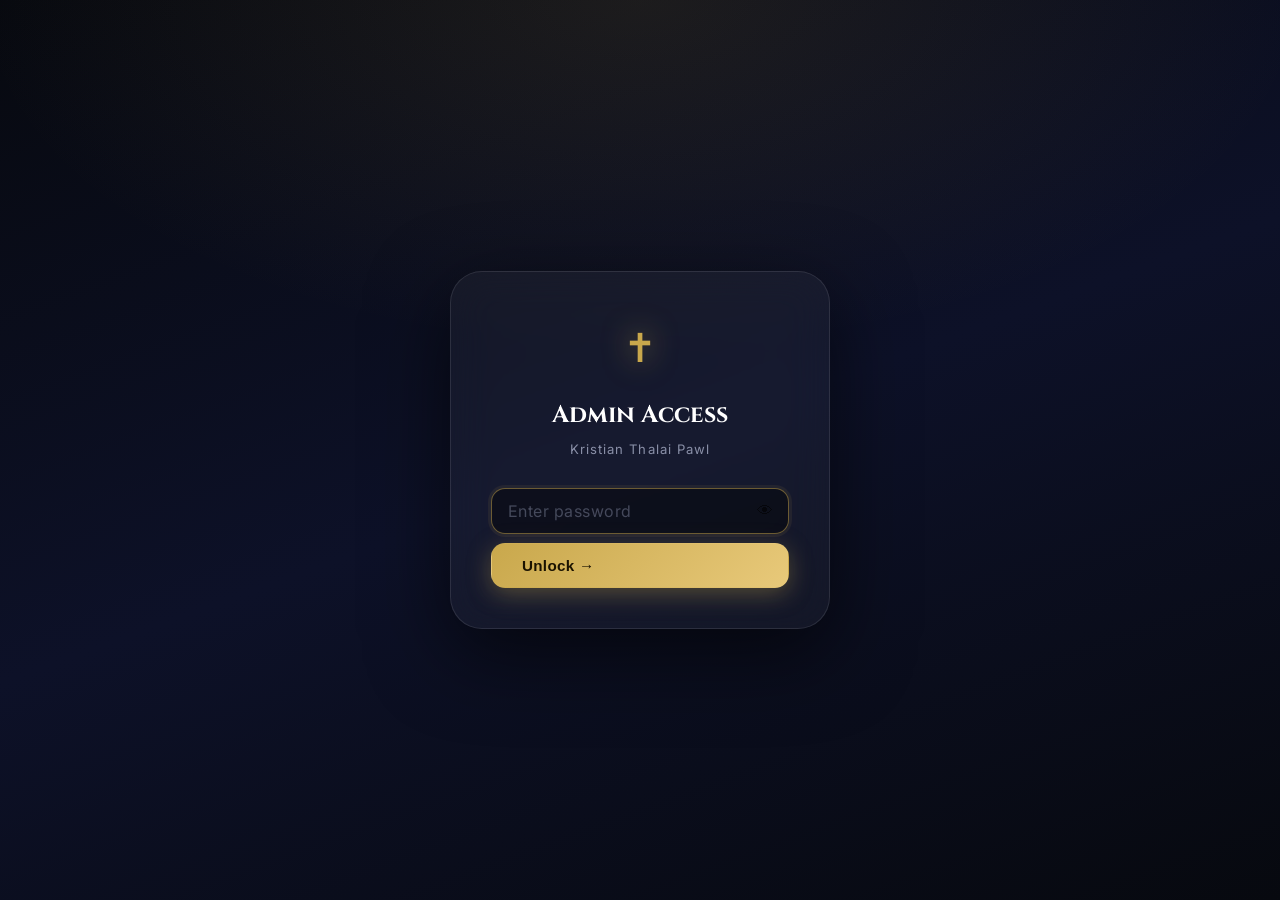
==== admin.html @ fa5a7c7a "added google api" ====
<!DOCTYPE html>
<html lang="en">
<head>
  <meta charset="UTF-8" />
  <meta name="viewport" content="width=device-width, initial-scale=1.0" />
  <title>Admin — Saikhamakawn Church</title>
  <meta name="robots" content="noindex, nofollow" />
  <link rel="preconnect" href="https://fonts.googleapis.com" />
  <link rel="preconnect" href="https://fonts.gstatic.com" crossorigin />
  <link href="https://fonts.googleapis.com/css2?family=Cinzel:wght@400;600;700&family=Inter:wght@300;400;500;600&display=swap" rel="stylesheet" />
  <link rel="stylesheet" href="style.css" />
  <script src="config.js"></script>
</head>
<body class="admin-body" id="adminBody">

  <!-- ── PASSWORD GATE ───────────────────────────────────────── -->
  <div class="pw-gate" id="pwGate">
    <div class="pw-card">
      <div class="pw-cross">✝</div>
      <h2 class="pw-title">Admin Access</h2>
      <p class="pw-sub">Kristian Thalai Pawl</p>
      <div class="pw-field-wrap" id="pwFieldWrap">
        <input
          type="password"
          class="pw-input"
          id="pwInput"
          placeholder="Enter password"
          autocomplete="current-password"
          autofocus
        />
        <button class="pw-toggle" id="pwToggle" aria-label="Show password">👁</button>
      </div>
      <p class="pw-error" id="pwError">Incorrect password. Try again.</p>
      <button class="btn btn-primary" id="pwSubmit" style="width:100%">Unlock →</button>
    </div>
  </div>

  <!-- ── TOP BAR ───────────────────────────────────────────── -->
  <header class="admin-topbar">
    <div class="admin-brand">
      <span>✝</span>
      Kristian Thalai Pawl
      <span class="admin-badge">ADMIN</span>
    </div>
    <div style="display:flex;gap:0.75rem;align-items:center;">
      <a href="index.html" class="btn btn-outline btn-sm">← View Site</a>
      <button class="btn btn-danger btn-sm" id="clearAllBtn" title="Reset all data">🗑 Clear All</button>
    </div>
  </header>

  <div class="admin-layout">

    <!-- ── SIDEBAR ───────────────────────────────────────────── -->
    <aside class="admin-sidebar">
      <span class="sidebar-label">Overview</span>
      <button class="sidebar-btn active" data-panel="dashboard" id="sb-dashboard">
        <span class="sidebar-icon">📊</span> Dashboard
      </button>

      <span class="sidebar-label">Content</span>
      <button class="sidebar-btn" data-panel="photos" id="sb-photos">
        <span class="sidebar-icon">📷</span> Photo Albums
      </button>
      <button class="sidebar-btn" data-panel="videos" id="sb-videos">
        <span class="sidebar-icon">🎬</span> Videos
      </button>
      <button class="sidebar-btn" data-panel="documents" id="sb-documents">
        <span class="sidebar-icon">📄</span> Documents
      </button>

      <span class="sidebar-label">System</span>
      <button class="sidebar-btn" data-panel="settings" id="sb-settings">
        <span class="sidebar-icon">⚙️</span> Settings
      </button>
    </aside>

    <!-- ── MAIN ──────────────────────────────────────────────── -->
    <main class="admin-main">

      <!-- DASHBOARD ── -->
      <section class="admin-panel active" id="panel-dashboard">
        <h1 class="admin-panel-title">Dashboard</h1>
        <p class="admin-panel-sub">Overview of all your church media content.</p>

        <div style="display:grid;grid-template-columns:repeat(auto-fill,minmax(180px,1fr));gap:1rem;margin-bottom:2rem;">
          <div class="stat-card" id="dash-stat-photos">
            <div class="stat-card-icon">📷</div>
            <div class="stat-card-num" id="d-photos">0</div>
            <div class="stat-card-label">Photo Albums</div>
          </div>
          <div class="stat-card" id="dash-stat-videos">
            <div class="stat-card-icon">🎬</div>
            <div class="stat-card-num" id="d-videos">0</div>
            <div class="stat-card-label">Sermon Videos</div>
          </div>
          <div class="stat-card" id="dash-stat-docs">
            <div class="stat-card-icon">📄</div>
            <div class="stat-card-num" id="d-docs">0</div>
            <div class="stat-card-label">Documents</div>
          </div>
        </div>

        <div class="admin-form" style="margin-bottom:0">
          <div class="admin-form-title">💡 Quick Guide</div>
          <ul style="list-style:disc;padding-left:1.5rem;color:var(--c-text-sub);font-size:0.88rem;line-height:2;">
            <li>Go to <strong style="color:var(--c-text)">Photo Albums</strong> → paste a Google Drive <em>folder</em> share link (e.g., <code>https://drive.google.com/drive/folders/…</code>).</li>
            <li>Go to <strong style="color:var(--c-text)">Videos</strong> → paste any YouTube video URL and it will be embedded automatically.</li>
            <li>Go to <strong style="color:var(--c-text)">Documents</strong> → paste a Google Drive <em>file</em> share link for PDFs/docs.</li>
            <li>All data is stored in your browser's local storage.</li>
          </ul>
        </div>
      </section>

      <!-- PHOTOS ── -->
      <section class="admin-panel" id="panel-photos">
        <h1 class="admin-panel-title">Photo Albums</h1>
        <p class="admin-panel-sub">Add Google Drive folder links as photo albums.</p>

        <div class="admin-form">
          <div class="admin-form-title">➕ Add New Album</div>

          <div class="form-group">
            <label class="form-label" for="photo-title">Album Title *</label>
            <input type="text" class="form-control" id="photo-title" placeholder="e.g., Easter Sunday 2024" />
          </div>

          <div class="form-group">
            <label class="form-label" for="photo-url">Google Drive Folder URL *</label>
            <input type="url" class="form-control" id="photo-url"
              placeholder="https://drive.google.com/drive/folders/..." />
            <p class="form-hint">Share the folder → "Anyone with the link" → copy the URL</p>
          </div>

          <div class="form-row">
            <div class="form-group">
              <label class="form-label" for="photo-date">Date</label>
              <input type="date" class="form-control" id="photo-date" />
            </div>
            <div class="form-group">
              <label class="form-label" for="photo-desc">Short Description</label>
              <input type="text" class="form-control" id="photo-desc" placeholder="Optional" />
            </div>
          </div>

          <button class="btn btn-primary" id="addPhotoBtn">Add Album</button>
        </div>

        <div class="admin-form-title" style="margin-bottom:1rem;">📋 All Albums (<span id="photo-count">0</span>)</div>
        <div class="admin-list" id="photosList">
          <div class="admin-empty-list">No albums yet.</div>
        </div>
      </section>

      <!-- VIDEOS ── -->
      <section class="admin-panel" id="panel-videos">
        <h1 class="admin-panel-title">Sermon Videos</h1>
        <p class="admin-panel-sub">Add YouTube video links for sermons and events.</p>

        <div class="admin-form">
          <div class="admin-form-title">➕ Add New Video</div>

          <div class="form-group">
            <label class="form-label" for="video-title">Video Title *</label>
            <input type="text" class="form-control" id="video-title" placeholder="e.g., Sunday Sermon — John 3:16" />
          </div>

          <div class="form-group">
            <label class="form-label" for="video-url">YouTube URL *</label>
            <input type="url" class="form-control" id="video-url"
              placeholder="https://www.youtube.com/watch?v=..." />
            <p class="form-hint">Supports watch URLs, youtu.be short links, and YouTube Shorts</p>
          </div>

          <div class="form-row">
            <div class="form-group">
              <label class="form-label" for="video-preacher">Preacher / Speaker</label>
              <input type="text" class="form-control" id="video-preacher" placeholder="Optional" />
            </div>
            <div class="form-group">
              <label class="form-label" for="video-date">Date</label>
              <input type="date" class="form-control" id="video-date" />
            </div>
          </div>

          <button class="btn btn-primary" id="addVideoBtn">Add Video</button>
        </div>

        <div class="admin-form-title" style="margin-bottom:1rem;">📋 All Videos (<span id="video-count">0</span>)</div>
        <div class="admin-list" id="videosList">
          <div class="admin-empty-list">No videos yet.</div>
        </div>
      </section>

      <!-- DOCUMENTS ── -->
      <section class="admin-panel" id="panel-documents">
        <h1 class="admin-panel-title">Documents</h1>
        <p class="admin-panel-sub">Add Google Drive PDF and document links.</p>

        <div class="admin-form">
          <div class="admin-form-title">➕ Add New Document</div>

          <div class="form-group">
            <label class="form-label" for="doc-title">Document Title *</label>
            <input type="text" class="form-control" id="doc-title" placeholder="e.g., Weekly Bulletin — June 2024" />
          </div>

          <div class="form-group">
            <label class="form-label" for="doc-url">Google Drive File URL *</label>
            <input type="url" class="form-control" id="doc-url"
              placeholder="https://drive.google.com/file/d/.../view" />
            <p class="form-hint">Open Drive file → Share → "Anyone with the link" → copy URL</p>
          </div>

          <div class="form-row">
            <div class="form-group">
              <label class="form-label" for="doc-category">Category</label>
              <select class="form-control" id="doc-category">
                <option value="">Select category…</option>
                <option value="Bulletin">Weekly Bulletin</option>
                <option value="Sermon Notes">Sermon Notes</option>
                <option value="Announcement">Announcement</option>
                <option value="Report">Annual Report</option>
                <option value="Forms">Forms</option>
                <option value="Other">Other</option>
              </select>
            </div>
            <div class="form-group">
              <label class="form-label" for="doc-date">Date</label>
              <input type="date" class="form-control" id="doc-date" />
            </div>
          </div>

          <button class="btn btn-primary" id="addDocBtn">Add Document</button>
        </div>

        <div class="admin-form-title" style="margin-bottom:1rem;">📋 All Documents (<span id="doc-count">0</span>)</div>
        <div class="admin-list" id="docsList">
          <div class="admin-empty-list">No documents yet.</div>
        </div>
      </section>

      <!-- SETTINGS ── -->
      <section class="admin-panel" id="panel-settings">
        <h1 class="admin-panel-title">⚙️ Settings</h1>
        <p class="admin-panel-sub">Connect Firebase so your content shows on all devices.</p>

        <!-- Status banner -->
        <div class="settings-status" id="settingsStatus">
          <div class="settings-status-dot" id="statusDot"></div>
          <span id="statusText">Checking connection…</span>
        </div>

        <!-- Firebase setup card -->
        <div class="admin-form" style="margin-bottom:1.5rem">
          <div class="admin-form-title">🔥 Configuration</div>

          <div class="form-group">
            <label class="form-label" for="fbUrl">Firebase Database URL</label>
            <input type="url" class="form-control" id="fbUrl"
              placeholder="https://your-project-default-rtdb.firebaseio.com" />
            <p class="form-hint">Paste your Firebase Realtime Database URL here</p>
          </div>

          <div class="form-group" style="margin-top:1rem">
            <label class="form-label" for="driveKey">Google Drive API Key (for native photo gallery)</label>
            <input type="text" class="form-control" id="driveKey" placeholder="AIzaSy..." />
            <p class="form-hint">Generate from Google Cloud Console to display Drive folders directly on the site.</p>
          </div>

          <div style="display:flex;gap:0.75rem;flex-wrap:wrap;margin-top:1rem">
            <button class="btn btn-primary" id="saveConfigBtn">💾 Save Configuration</button>
            <button class="btn btn-outline btn-sm" id="downloadConfigBtn">⬇ Download config.js</button>
          </div>
        </div>

        <!-- Step-by-step guide -->
        <div class="admin-form" style="margin-bottom:1.5rem">
          <div class="admin-form-title">📋 Setup Guide (5 minutes, free)</div>
          <ol class="setup-steps">
            <li>Go to <a href="https://console.firebase.google.com" target="_blank" class="setup-link">console.firebase.google.com</a> and sign in with your Google account.</li>
            <li>Click <strong>Add project</strong> → name it anything → click through and create.</li>
            <li>In the left sidebar click <strong>Build → Realtime Database</strong>.</li>
            <li>Click <strong>Create database</strong> → choose any location → select <strong>"Start in test mode"</strong> → Enable.</li>
            <li>Copy the Database URL shown at the top (looks like <code>https://your-project-rtdb.firebaseio.com</code>).</li>
            <li>Paste it in the field above → click <strong>Save & Test Connection</strong>.</li>
            <li>Click <strong>⬇ Download config.js</strong> → upload that file to your Netlify site (drag & drop into Netlify deploy).</li>
          </ol>
        </div>

        <!-- Migrate local data -->
        <div class="admin-form">
          <div class="admin-form-title">📤 Migrate Existing Data</div>
          <p style="font-size:0.88rem;color:var(--c-text-sub);margin-bottom:1rem;line-height:1.7">
            If you already added content on this device, click below to push all your local data up to Firebase so it's visible everywhere.
          </p>
          <button class="btn btn-outline" id="migrateBtn">⬆ Push Local Data to Firebase</button>
        </div>
      </section>

    </main>
  </div><!-- end admin-layout -->

  <!-- ── EDIT MODAL ───────────────────────────────────────── -->
  <div class="edit-modal-overlay" id="editModalOverlay">
    <div class="edit-modal" id="editModal" role="dialog" aria-label="Edit item">
      <div class="edit-modal-header">
        <h2 class="edit-modal-title" id="editModalTitle">Edit Item</h2>
        <button class="edit-modal-close" id="editModalClose" aria-label="Close">&times;</button>
      </div>
      <div class="edit-modal-body" id="editModalBody">
        <!-- injected by JS -->
      </div>
      <div class="edit-modal-footer">
        <button class="btn btn-outline btn-sm" id="editModalCancel">Cancel</button>
        <button class="btn btn-primary" id="editModalSave">💾 Save Changes</button>
      </div>
    </div>
  </div>

  <!-- ── TOAST CONTAINER ──────────────────────────────────── -->
  <div class="toast-container" id="toastContainer"></div>

  <script src="admin.js"></script>
  <script>
    /* ── PASSWORD GATE ─────────────────────────── */
    (function () {
      const CORRECT = 'skkktp';
      const SESSION_KEY = 'skchurch_admin_auth';
      const gate   = document.getElementById('pwGate');
      const body   = document.getElementById('adminBody');
      const input  = document.getElementById('pwInput');
      const submit = document.getElementById('pwSubmit');
      const errMsg = document.getElementById('pwError');
      const toggle = document.getElementById('pwToggle');
      const wrap   = document.getElementById('pwFieldWrap');

      function unlock() {
        gate.style.opacity = '0';
        setTimeout(() => gate.remove(), 400);
        sessionStorage.setItem(SESSION_KEY, '1');
      }

      function shake() {
        wrap.classList.remove('shake');
        void wrap.offsetWidth; /* reflow */
        wrap.classList.add('shake');
        errMsg.style.display = 'block';
        input.value = '';
        input.focus();
      }

      function attempt() {
        if (input.value === CORRECT) {
          unlock();
        } else {
          shake();
        }
      }

      /* Already authenticated this session */
      if (sessionStorage.getItem(SESSION_KEY) === '1') {
        gate.remove();
        return;
      }

      gate.style.opacity = '1';

      submit.addEventListener('click', attempt);
      input.addEventListener('keydown', e => { if (e.key === 'Enter') attempt(); });

      toggle.addEventListener('click', () => {
        input.type = input.type === 'password' ? 'text' : 'password';
        toggle.textContent = input.type === 'password' ? '👁' : '🙈';
      });
    })();
  </script>
</body>
</html>
---- style.css ----
/* ═══════════════════════════════════════════════════════════
   SAIKHAMAKAWN CHURCH — GLOBAL STYLES
   ═══════════════════════════════════════════════════════════ */

@font-face {
  font-family: 'Mizo Synod Serif';
  src: url('fonts/Mizo Synod Serif.ttf') format('truetype');
  font-weight: normal;
  font-style: normal;
}

@font-face {
  font-family: 'Mizo Synod Serif';
  src: url('fonts/Mizo Synod Serif Bold.ttf') format('truetype');
  font-weight: bold;
  font-style: normal;
}

@font-face {
  font-family: 'Mizo Synod Serif';
  src: url('fonts/Mizo Synod Serif Italic.ttf') format('truetype');
  font-weight: normal;
  font-style: italic;
}

@font-face {
  font-family: 'Mizo Synod Serif';
  src: url('fonts/Mizo Synod Serif Bold Italic.ttf') format('truetype');
  font-weight: bold;
  font-style: italic;
}


/* ── TOKENS ─────────────────────────────────────────────────── */
:root {
  --c-bg: #0a0c14;
  --c-bg2: #0f1222;
  --c-surface: rgba(255, 255, 255, 0.04);
  --c-surface2: rgba(255, 255, 255, 0.08);
  --c-border: rgba(255, 255, 255, 0.10);
  --c-gold: #c9a84c;
  --c-gold-lt: #e8c97a;
  --c-gold-dk: #8a6d2a;
  --c-blue: #3b82f6;
  --c-text: #e8eaf0;
  --c-text-sub: #8a90a8;
  --c-white: #ffffff;
  --radius-sm: 8px;
  --radius-md: 14px;
  --radius-lg: 22px;
  --radius-xl: 32px;
  --shadow-glow: 0 0 40px rgba(201, 168, 76, 0.18);
  --shadow-card: 0 4px 32px rgba(0, 0, 0, 0.45);
  --transition: all 0.3s cubic-bezier(0.4, 0, 0.2, 1);
}

/* ── RESET ───────────────────────────────────────────────────── */
*,
*::before,
*::after {
  box-sizing: border-box;
  margin: 0;
  padding: 0;
}

html {
  scroll-behavior: smooth;
}

body {
  font-family: 'Inter', system-ui, sans-serif;
  background: var(--c-bg);
  color: var(--c-text);
  line-height: 1.6;
  overflow-x: hidden;
}

a {
  text-decoration: none;
  color: inherit;
}

img {
  max-width: 100%;
  display: block;
}

ul {
  list-style: none;
}

/* ── SCROLLBAR ───────────────────────────────────────────────── */
::-webkit-scrollbar {
  width: 6px;
}

::-webkit-scrollbar-track {
  background: var(--c-bg);
}

::-webkit-scrollbar-thumb {
  background: var(--c-gold-dk);
  border-radius: 99px;
}

/* ═══════════════════════════════════════════════════════════
   NAVBAR
   ═══════════════════════════════════════════════════════════ */
.navbar {
  position: fixed;
  top: 0;
  left: 0;
  right: 0;
  z-index: 1000;
  display: flex;
  align-items: center;
  gap: 2rem;
  padding: 0 2.5rem;
  height: 70px;
  background: rgba(10, 12, 20, 0.75);
  backdrop-filter: blur(18px);
  border-bottom: 1px solid var(--c-border);
  transition: var(--transition);
}

.navbar.scrolled {
  background: rgba(10, 12, 20, 0.95);
  box-shadow: 0 4px 24px rgba(0, 0, 0, 0.5);
}

.nav-brand {
  display: flex;
  align-items: center;
  gap: 10px;
  font-family: 'Cinzel', serif;
  font-size: 1.05rem;
  font-weight: 600;
  color: var(--c-gold);
  white-space: nowrap;
  margin-right: auto;
}

.nav-cross {
  font-size: 1.4rem;
  color: var(--c-gold);
  text-shadow: 0 0 12px rgba(201, 168, 76, 0.6);
}

.nav-cross img {
  height: 28px;
  width: auto;
  object-fit: contain;
}

.nav-links {
  display: flex;
  gap: 0.25rem;
}

.nav-link {
  padding: 6px 16px;
  border-radius: var(--radius-sm);
  font-size: 0.88rem;
  font-weight: 500;
  color: var(--c-text-sub);
  transition: var(--transition);
  letter-spacing: 0.02em;
}

.nav-link:hover,
.nav-link.active {
  color: var(--c-gold);
  background: rgba(201, 168, 76, 0.1);
}

.nav-admin-btn {
  padding: 7px 18px;
  border-radius: var(--radius-sm);
  font-size: 0.82rem;
  font-weight: 600;
  background: rgba(201, 168, 76, 0.12);
  border: 1px solid rgba(201, 168, 76, 0.3);
  color: var(--c-gold);
  transition: var(--transition);
  white-space: nowrap;
}

.nav-admin-btn:hover {
  background: rgba(201, 168, 76, 0.22);
  box-shadow: 0 0 16px rgba(201, 168, 76, 0.3);
}

.nav-hamburger {
  display: none;
  flex-direction: column;
  gap: 5px;
  background: none;
  border: none;
  cursor: pointer;
  padding: 4px;
}

.nav-hamburger span {
  display: block;
  width: 24px;
  height: 2px;
  background: var(--c-gold);
  border-radius: 2px;
  transition: var(--transition);
}

/* ═══════════════════════════════════════════════════════════
   HERO
   ═══════════════════════════════════════════════════════════ */
.hero {
  position: relative;
  min-height: 100vh;
  display: flex;
  flex-direction: column;
  align-items: center;
  justify-content: center;
  text-align: center;
  padding: 100px 2rem 60px;
  overflow: hidden;
  background:
    radial-gradient(ellipse 80% 60% at 50% 0%, rgba(201, 168, 76, 0.12) 0%, transparent 65%),
    radial-gradient(ellipse 60% 40% at 30% 80%, rgba(59, 130, 246, 0.07) 0%, transparent 60%),
    linear-gradient(160deg, #0a0c14 0%, #0d1128 50%, #0a0c14 100%);
}

.hero-bg-overlay {
  position: absolute;
  inset: 0;
  background-image:
    radial-gradient(circle at 1px 1px, rgba(201, 168, 76, 0.06) 1px, transparent 0);
  background-size: 40px 40px;
  pointer-events: none;
}

/* Particle canvas */
.particles {
  position: absolute;
  inset: 0;
  pointer-events: none;
}

.hero-content {
  position: relative;
  z-index: 2;
  max-width: 720px;
}

.hero-cross-icon {
  font-size: 5rem;
  color: var(--c-gold);
  text-shadow: 0 0 40px rgba(201, 168, 76, 0.8), 0 0 80px rgba(201, 168, 76, 0.4);
  margin-bottom: 0.5rem;
  animation: crossFloat 4s ease-in-out infinite;
}

@keyframes crossFloat {

  0%,
  100% {
    transform: translateY(0px);
  }

  50% {
    transform: translateY(-10px);
  }
}

.hero-tagline {
  font-size: 0.95rem;
  letter-spacing: 0.25em;
  text-transform: uppercase;
  color: var(--c-gold);
  margin-bottom: 0.75rem;
  opacity: 0.85;
}

.hero-title {
  font-family: 'Cinzel', serif;
  font-size: clamp(2.8rem, 6vw, 3rem);
  font-weight: 700;
  line-height: 1.15;
  margin-bottom: 1.5rem;
  color: var(--c-white);
}

.hero-title span {
  background: linear-gradient(135deg, var(--c-gold) 0%, var(--c-gold-lt) 50%, var(--c-gold) 100%);
  -webkit-background-clip: text;
  -webkit-text-fill-color: transparent;
  background-clip: text;
}

.hero-sub {
  font-size: 1.05rem;
  color: var(--c-text-sub);
  max-width: 500px;
  margin: 0 auto 2.5rem;
  line-height: 1.8;
}

.hero-actions {
  display: flex;
  gap: 1rem;
  justify-content: center;
  flex-wrap: wrap;
}

.btn {
  padding: 13px 30px;
  border-radius: var(--radius-md);
  font-size: 0.95rem;
  font-weight: 600;
  cursor: pointer;
  border: 1.5px solid transparent;
  transition: var(--transition);
  display: inline-flex;
  align-items: center;
  gap: 8px;
  letter-spacing: 0.02em;
}

.btn-primary {
  background: linear-gradient(135deg, var(--c-gold) 0%, var(--c-gold-lt) 100%);
  color: #1a1200;
  box-shadow: 0 6px 24px rgba(201, 168, 76, 0.35);
}

.btn-primary:hover {
  transform: translateY(-2px);
  box-shadow: 0 10px 36px rgba(201, 168, 76, 0.5);
}

.btn-outline {
  background: transparent;
  color: var(--c-gold);
  border: 1.5px solid rgba(201, 168, 76, 0.4);
}

.btn-outline:hover {
  background: rgba(201, 168, 76, 0.1);
  border-color: var(--c-gold);
  transform: translateY(-2px);
}

.btn-sm {
  padding: 8px 18px;
  font-size: 0.82rem;
  border-radius: var(--radius-sm);
}

.btn-danger {
  background: rgba(239, 68, 68, 0.15);
  color: #f87171;
  border: 1px solid rgba(239, 68, 68, 0.25);
}

.btn-danger:hover {
  background: rgba(239, 68, 68, 0.25);
}

.hero-scroll-hint {
  position: absolute;
  bottom: 2rem;
  left: 0;
  width: 100%;
  display: flex;
  flex-direction: column;
  align-items: center;
  gap: 8px;
  font-size: 0.75rem;
  color: var(--c-text-sub);
  letter-spacing: 0.1em;
  text-transform: uppercase;
  animation: fadeInUp 1s ease 0.5s both;
}

.scroll-icon {
  width: 22px;
  height: 36px;
  border: 1.5px solid rgba(201, 168, 76, 0.4);
  border-radius: 12px;
  position: relative;
}

.scroll-icon::after {
  content: '';
  position: absolute;
  top: 6px;
  left: 50%;
  transform: translateX(-50%);
  width: 3px;
  height: 7px;
  background: var(--c-gold);
  border-radius: 2px;
  animation: scrollDot 2s ease-in-out infinite;
}

@keyframes scrollDot {
  0% {
    top: 6px;
    opacity: 1;
  }

  80% {
    top: 20px;
    opacity: 0;
  }

  100% {
    top: 6px;
    opacity: 0;
  }
}

/* ═══════════════════════════════════════════════════════════
   STATS BAR
   ═══════════════════════════════════════════════════════════ */
.stats-bar {
  display: flex;
  align-items: center;
  justify-content: center;
  gap: 0;
  padding: 2rem 2.5rem;
  background: var(--c-bg2);
  border-top: 1px solid var(--c-border);
  border-bottom: 1px solid var(--c-border);
  flex-wrap: wrap;
}

.stat-item {
  display: flex;
  flex-direction: column;
  align-items: center;
  gap: 4px;
  padding: 0.75rem 3rem;
}

.stat-number {
  font-family: 'Cinzel', serif;
  font-size: 2rem;
  font-weight: 700;
  color: var(--c-gold);
  line-height: 1;
}

.stat-label {
  font-size: 0.8rem;
  color: var(--c-text-sub);
  letter-spacing: 0.08em;
  text-transform: uppercase;
}

.stat-divider {
  width: 1px;
  height: 40px;
  background: var(--c-border);
  flex-shrink: 0;
}

/* ═══════════════════════════════════════════════════════════
   SECTIONS
   ═══════════════════════════════════════════════════════════ */
.section {
  padding: 100px 2.5rem;
  max-width: 1400px;
  margin: 0 auto;
}

.section-alt {
  max-width: 100%;
  background: var(--c-bg2);
  padding-left: 5%;
  padding-right: 5%;
}

.section-header {
  text-align: center;
  margin-bottom: 3.5rem;
}

.section-badge {
  display: inline-block;
  padding: 6px 18px;
  border-radius: 99px;
  background: rgba(201, 168, 76, 0.1);
  border: 1px solid rgba(201, 168, 76, 0.25);
  color: var(--c-gold);
  font-size: 0.82rem;
  font-weight: 600;
  letter-spacing: 0.1em;
  text-transform: uppercase;
  margin-bottom: 1rem;
}

.section-title {
  font-family: 'Cinzel', serif;
  font-size: clamp(1.8rem, 3.5vw, 2.8rem);
  font-weight: 700;
  color: var(--c-white);
  margin-bottom: 0.75rem;
}

.section-sub {
  font-size: 1rem;
  color: var(--c-text-sub);
  max-width: 480px;
  margin: 0 auto;
}

/* ── CARD GRID ───────────────────────────────────────────────── */
.card-grid {
  display: grid;
  grid-template-columns: repeat(auto-fill, minmax(280px, 1fr));
  gap: 1.5rem;
}

/* ── NATIVE ALBUM GALLERY ───────────────────────────────────────── */
.album-container {
  grid-column: 1 / -1;
  margin-bottom: 3rem;
}

.album-header {
  margin-bottom: 1.5rem;
  border-bottom: 1px solid var(--c-border);
  padding-bottom: 1rem;
}

.album-title {
  font-family: 'Cinzel', serif;
  font-size: 1.6rem;
  color: var(--c-white);
  margin-bottom: 0.5rem;
}

.album-meta {
  font-size: 0.85rem;
  color: var(--c-text-sub);
  display: flex;
  gap: 8px;
  flex-wrap: wrap;
}

.album-photo-grid {
  display: grid;
  grid-template-columns: repeat(auto-fill, minmax(200px, 1fr));
  gap: 1rem;
}

.album-photo-card {
  position: relative;
  aspect-ratio: 1;
  border-radius: var(--radius-sm);
  overflow: hidden;
  cursor: pointer;
  background: var(--c-surface);
  border: 1px solid var(--c-border);
  transition: var(--transition);
}

.album-photo-card img {
  width: 100%;
  height: 100%;
  object-fit: cover;
  transition: transform 0.4s ease;
}

.album-photo-card:hover {
  border-color: rgba(201, 168, 76, 0.4);
  transform: translateY(-4px);
  box-shadow: 0 8px 24px rgba(0,0,0,0.4);
}

.album-photo-card:hover img {
  transform: scale(1.05);
}

.album-loading {
  grid-column: 1 / -1;
  text-align: center;
  padding: 3rem;
  color: var(--c-gold);
  font-size: 0.9rem;
  letter-spacing: 0.1em;
  text-transform: uppercase;
  animation: pulse 1.5s infinite;
}

.album-empty {
  grid-column: 1 / -1;
  padding: 2rem;
  text-align: center;
  background: var(--c-surface);
  border: 1px dashed var(--c-border);
  border-radius: var(--radius-sm);
  color: var(--c-text-sub);
  font-size: 0.9rem;
}

@keyframes pulse {
  0% { opacity: 0.6; }
  50% { opacity: 1; }
  100% { opacity: 0.6; }
}

/* ── VIDEO CARD ─────────────────────────────────────────────── */
.video-card {
  background: var(--c-surface);
  border: 1px solid var(--c-border);
  border-radius: var(--radius-lg);
  overflow: hidden;
  transition: var(--transition);
  cursor: pointer;
  text-decoration: none;
  color: inherit;
  display: block;
}

.video-card:hover {
  transform: translateY(-6px);
  border-color: rgba(201, 168, 76, 0.35);
  box-shadow: var(--shadow-glow), var(--shadow-card);
}

.video-thumb-wrap {
  position: relative;
  aspect-ratio: 16/9;
  overflow: hidden;
  background: #000;
}

.video-thumb-wrap img {
  width: 100%;
  height: 100%;
  object-fit: cover;
  transition: transform 0.5s ease, opacity 0.3s ease;
  opacity: 0.85;
}

.video-card:hover .video-thumb-wrap img {
  transform: scale(1.05);
  opacity: 1;
}

.video-play-btn {
  position: absolute;
  inset: 0;
  display: flex;
  align-items: center;
  justify-content: center;
  pointer-events: none;
}

.video-play-btn::before {
  content: '';
  width: 54px;
  height: 54px;
  background: rgba(201, 168, 76, 0.9);
  border-radius: 50%;
  box-shadow: 0 4px 24px rgba(201, 168, 76, 0.5);
  transition: var(--transition);
}

.video-play-btn::after {
  content: '';
  position: absolute;
  width: 0;
  height: 0;
  border-top: 11px solid transparent;
  border-bottom: 11px solid transparent;
  border-left: 18px solid #1a1200;
  margin-left: 4px;
}

.video-card:hover .video-play-btn::before {
  transform: scale(1.1);
  background: var(--c-gold);
}

.video-card-body {
  padding: 1.1rem 1.2rem 1.3rem;
}

.video-card-title {
  font-weight: 600;
  font-size: 0.98rem;
  color: var(--c-text);
  margin-bottom: 4px;
  display: -webkit-box;
  -webkit-line-clamp: 2;
  -webkit-box-orient: vertical;
  overflow: hidden;
}

.video-card-meta {
  font-size: 0.78rem;
  color: var(--c-text-sub);
  display: flex;
  align-items: center;
  gap: 6px;
  flex-wrap: wrap;
}

.video-card-actions {
  display: flex;
  gap: 0.5rem;
  margin-top: 0.75rem;
}

/* ── DOC GRID ────────────────────────────────────────────────── */
.doc-grid {
  display: grid;
  grid-template-columns: repeat(auto-fill, minmax(300px, 1fr));
  gap: 1.25rem;
}

.doc-card {
  background: var(--c-surface);
  border: 1px solid var(--c-border);
  border-radius: var(--radius-md);
  padding: 1.2rem 1.4rem;
  display: flex;
  align-items: center;
  gap: 1rem;
  transition: var(--transition);
  cursor: default;
}

.doc-card:hover {
  border-color: rgba(201, 168, 76, 0.3);
  background: var(--c-surface2);
  transform: translateX(4px);
}

.doc-icon {
  width: 48px;
  height: 48px;
  border-radius: var(--radius-sm);
  background: linear-gradient(135deg, rgba(239, 68, 68, 0.2), rgba(239, 68, 68, 0.08));
  border: 1px solid rgba(239, 68, 68, 0.25);
  display: flex;
  align-items: center;
  justify-content: center;
  font-size: 1.4rem;
  flex-shrink: 0;
}

.doc-info {
  flex: 1;
  min-width: 0;
}

.doc-title {
  font-weight: 600;
  font-size: 0.92rem;
  color: var(--c-text);
  white-space: nowrap;
  overflow: hidden;
  text-overflow: ellipsis;
  margin-bottom: 3px;
}

.doc-meta {
  font-size: 0.76rem;
  color: var(--c-text-sub);
}

.doc-actions {
  display: flex;
  flex-direction: column;
  gap: 0.4rem;
  align-items: flex-end;
  flex-shrink: 0;
}

/* ── EMPTY STATE ─────────────────────────────────────────────── */
.empty-state {
  grid-column: 1 / -1;
  text-align: center;
  padding: 4rem 2rem;
  border: 1.5px dashed var(--c-border);
  border-radius: var(--radius-lg);
  color: var(--c-text-sub);
}

.empty-icon {
  font-size: 3rem;
  margin-bottom: 1rem;
  opacity: 0.5;
}

.empty-state p {
  font-size: 1rem;
  font-weight: 500;
  margin-bottom: 4px;
}

.empty-state span {
  font-size: 0.85rem;
  opacity: 0.65;
}

/* ── FOOTER ──────────────────────────────────────────────────── */
.footer {
  text-align: center;
  padding: 3rem 2rem;
  background: var(--c-bg2);
  border-top: 1px solid var(--c-border);
}

.footer-cross {
  font-size: 2rem;
  color: var(--c-gold);
  margin-bottom: 0.75rem;
  text-shadow: 0 0 20px rgba(201, 168, 76, 0.5);
}

.footer-name {
  font-family: 'Cinzel', serif;
  font-size: 1rem;
  color: var(--c-gold);
  margin-bottom: 0.4rem;
}

.footer-copy {
  font-size: 0.82rem;
  color: var(--c-text-sub);
}

/* ── BACK TO TOP ─────────────────────────────────────────── */
.back-to-top {
  position: fixed;
  bottom: 2rem;
  right: 2rem;
  z-index: 999;
  width: 48px;
  height: 48px;
  border-radius: 50%;
  background: rgba(201, 168, 76, 0.18);
  border: 1.5px solid rgba(201, 168, 76, 0.45);
  color: var(--c-gold);
  font-size: 1.6rem;
  line-height: 1;
  cursor: pointer;
  display: flex;
  align-items: center;
  justify-content: center;
  opacity: 0.65;
  backdrop-filter: blur(8px);
  transition: opacity 0.25s ease, transform 0.25s ease, box-shadow 0.25s ease, background 0.25s ease;
  box-shadow: 0 4px 16px rgba(0, 0, 0, 0.3);
}

.back-to-top:hover {
  opacity: 1;
  transform: translateY(-4px);
  background: rgba(201, 168, 76, 0.32);
  box-shadow: 0 8px 28px rgba(201, 168, 76, 0.35);
}

.back-to-top:active {
  transform: translateY(-1px);
}

/* ═══════════════════════════════════════════════════════════
   LIGHTBOX
   ═══════════════════════════════════════════════════════════ */
.lightbox {
  position: fixed;
  inset: 0;
  z-index: 9999;
  background: rgba(0, 0, 0, 0.92);
  backdrop-filter: blur(8px);
  display: flex;
  align-items: center;
  justify-content: center;
  opacity: 0;
  pointer-events: none;
  transition: opacity 0.3s ease;
  padding: 1rem;
}

.lightbox.open {
  opacity: 1;
  pointer-events: all;
}

.lightbox-close {
  position: absolute;
  top: 1.5rem;
  right: 1.75rem;
  background: rgba(255, 255, 255, 0.1);
  border: 1px solid var(--c-border);
  color: var(--c-text);
  font-size: 1.5rem;
  width: 44px;
  height: 44px;
  border-radius: 50%;
  cursor: pointer;
  display: flex;
  align-items: center;
  justify-content: center;
  transition: var(--transition);
}

.lightbox-close:hover {
  background: rgba(255, 255, 255, 0.2);
  color: var(--c-white);
}

.lightbox-body {
  width: 100%;
  max-width: 900px;
  max-height: 90vh;
}

.lightbox-body iframe {
  width: 100%;
  aspect-ratio: 16/9;
  border: none;
  border-radius: var(--radius-md);
}

/* ═══════════════════════════════════════════════════════════
   ADMIN PAGE
   ═══════════════════════════════════════════════════════════ */
.admin-body {
  background: var(--c-bg);
  min-height: 100vh;
}

.admin-topbar {
  display: flex;
  align-items: center;
  justify-content: space-between;
  padding: 0 2.5rem;
  height: 70px;
  background: rgba(10, 12, 20, 0.9);
  backdrop-filter: blur(18px);
  border-bottom: 1px solid var(--c-border);
  position: sticky;
  top: 0;
  z-index: 100;
}

.admin-brand {
  display: flex;
  align-items: center;
  gap: 10px;
  font-family: 'Cinzel', serif;
  font-size: 1rem;
  color: var(--c-gold);
}

.admin-badge {
  display: inline-block;
  padding: 3px 10px;
  border-radius: 99px;
  background: rgba(201, 168, 76, 0.15);
  border: 1px solid rgba(201, 168, 76, 0.3);
  font-size: 0.72rem;
  letter-spacing: 0.1em;
  font-family: 'Inter', sans-serif;
  font-weight: 600;
}

.admin-layout {
  display: flex;
  min-height: calc(100vh - 70px);
}

/* Sidebar */
.admin-sidebar {
  width: 240px;
  background: var(--c-bg2);
  border-right: 1px solid var(--c-border);
  padding: 1.75rem 1rem;
  display: flex;
  flex-direction: column;
  gap: 0.35rem;
  flex-shrink: 0;
  position: sticky;
  top: 70px;
  height: calc(100vh - 70px);
  overflow-y: auto;
}

.sidebar-label {
  font-size: 0.7rem;
  letter-spacing: 0.15em;
  text-transform: uppercase;
  color: var(--c-text-sub);
  padding: 0 12px;
  margin: 1rem 0 0.5rem;
}

.sidebar-label:first-child {
  margin-top: 0;
}

.sidebar-btn {
  display: flex;
  align-items: center;
  gap: 10px;
  padding: 10px 14px;
  border-radius: var(--radius-sm);
  font-size: 0.88rem;
  font-weight: 500;
  color: var(--c-text-sub);
  cursor: pointer;
  transition: var(--transition);
  background: none;
  border: none;
  width: 100%;
  text-align: left;
}

.sidebar-btn:hover {
  background: var(--c-surface2);
  color: var(--c-text);
}

.sidebar-btn.active {
  background: rgba(201, 168, 76, 0.12);
  color: var(--c-gold);
  font-weight: 600;
}

.sidebar-icon {
  font-size: 1rem;
  width: 20px;
  text-align: center;
}

/* Main admin area */
.admin-main {
  flex: 1;
  padding: 2.5rem;
  max-width: 1000px;
}

.admin-panel {
  display: none;
}

.admin-panel.active {
  display: block;
  animation: fadeInUp 0.4s ease;
}

@keyframes fadeInUp {
  from {
    opacity: 0;
    transform: translateY(16px);
  }

  to {
    opacity: 1;
    transform: translateY(0);
  }
}

.admin-panel-title {
  font-family: 'Cinzel', serif;
  font-size: 1.5rem;
  color: var(--c-white);
  margin-bottom: 0.4rem;
}

.admin-panel-sub {
  font-size: 0.88rem;
  color: var(--c-text-sub);
  margin-bottom: 2rem;
}

.admin-divider {
  height: 1px;
  background: var(--c-border);
  margin: 2rem 0;
}

/* Form */
.admin-form {
  background: var(--c-surface);
  border: 1px solid var(--c-border);
  border-radius: var(--radius-lg);
  padding: 1.75rem 2rem;
  margin-bottom: 2rem;
}

.admin-form-title {
  font-size: 1rem;
  font-weight: 600;
  color: var(--c-text);
  margin-bottom: 1.25rem;
  display: flex;
  align-items: center;
  gap: 8px;
}

.form-group {
  margin-bottom: 1.1rem;
}

.form-label {
  display: block;
  font-size: 0.82rem;
  font-weight: 600;
  color: var(--c-text-sub);
  margin-bottom: 0.5rem;
  letter-spacing: 0.04em;
  text-transform: uppercase;
}

.form-control {
  width: 100%;
  background: rgba(0, 0, 0, 0.35);
  border: 1px solid var(--c-border);
  border-radius: var(--radius-sm);
  padding: 10px 14px;
  font-size: 0.92rem;
  font-family: 'Inter', sans-serif;
  color: var(--c-text);
  outline: none;
  transition: var(--transition);
}

.form-control:focus {
  border-color: rgba(201, 168, 76, 0.5);
  box-shadow: 0 0 0 3px rgba(201, 168, 76, 0.08);
}

.form-control::placeholder {
  color: rgba(138, 144, 168, 0.5);
}

textarea.form-control {
  resize: vertical;
  min-height: 80px;
}

.form-hint {
  font-size: 0.76rem;
  color: var(--c-text-sub);
  margin-top: 5px;
  opacity: 0.75;
}

.form-row {
  display: grid;
  grid-template-columns: 1fr 1fr;
  gap: 1rem;
}

/* Admin list */
.admin-list {
  display: flex;
  flex-direction: column;
  gap: 0.75rem;
}

.admin-list-item {
  display: flex;
  align-items: center;
  gap: 1rem;
  background: var(--c-surface);
  border: 1px solid var(--c-border);
  border-radius: var(--radius-md);
  padding: 1rem 1.2rem;
  transition: var(--transition);
}

.admin-list-item:hover {
  border-color: var(--c-border);
  background: var(--c-surface2);
}

.admin-list-thumb {
  width: 60px;
  height: 45px;
  object-fit: cover;
  border-radius: 6px;
  background: var(--c-surface2);
  flex-shrink: 0;
}

.admin-list-icon {
  width: 42px;
  height: 42px;
  border-radius: 8px;
  background: rgba(201, 168, 76, 0.1);
  display: flex;
  align-items: center;
  justify-content: center;
  font-size: 1.3rem;
  flex-shrink: 0;
}

.admin-list-info {
  flex: 1;
  min-width: 0;
}

.admin-list-name {
  font-size: 0.9rem;
  font-weight: 600;
  color: var(--c-text);
  white-space: nowrap;
  overflow: hidden;
  text-overflow: ellipsis;
}

.admin-list-meta {
  font-size: 0.76rem;
  color: var(--c-text-sub);
  margin-top: 2px;
  white-space: nowrap;
  overflow: hidden;
  text-overflow: ellipsis;
}

.admin-list-actions {
  display: flex;
  gap: 0.4rem;
  flex-shrink: 0;
}

.admin-empty-list {
  text-align: center;
  padding: 2.5rem;
  color: var(--c-text-sub);
  font-size: 0.88rem;
  border: 1.5px dashed var(--c-border);
  border-radius: var(--radius-md);
}

/* Toast */
.toast-container {
  position: fixed;
  bottom: 1.5rem;
  right: 1.5rem;
  z-index: 9999;
  display: flex;
  flex-direction: column;
  gap: 0.5rem;
}

.toast {
  display: flex;
  align-items: center;
  gap: 10px;
  padding: 12px 18px;
  background: var(--c-bg2);
  border: 1px solid var(--c-border);
  border-radius: var(--radius-md);
  box-shadow: var(--shadow-card);
  font-size: 0.88rem;
  color: var(--c-text);
  animation: toastIn 0.35s ease;
  min-width: 220px;
}

.toast.success {
  border-left: 3px solid #22c55e;
}

.toast.error {
  border-left: 3px solid #ef4444;
}

@keyframes toastIn {
  from {
    opacity: 0;
    transform: translateX(20px);
  }

  to {
    opacity: 1;
    transform: translateX(0);
  }
}

/* ═══════════════════════════════════════════════════════════
   RESPONSIVE
   ═══════════════════════════════════════════════════════════ */

/* ── Large tablet (≤900px) ───────────────────────────────── */
@media (max-width: 900px) {
  .card-grid {
    grid-template-columns: repeat(auto-fill, minmax(240px, 1fr));
  }

  .doc-grid {
    grid-template-columns: 1fr;
  }

  .admin-sidebar {
    width: 200px;
  }

  .form-row {
    grid-template-columns: 1fr;
  }
}

/* ── Tablet / large phone (≤768px) ──────────────────────── */
@media (max-width: 768px) {

  /* Navbar */
  .navbar {
    padding: 0 1rem;
    gap: 0.5rem;
  }

  .nav-brand span {
    font-size: 0.88rem;
  }

  .nav-links {
    display: none;
    position: absolute;
    top: 70px;
    left: 0;
    right: 0;
    flex-direction: column;
    background: rgba(10, 12, 20, 0.98);
    border-bottom: 1px solid var(--c-border);
    padding: 0.75rem;
    gap: 0.15rem;
  }

  .nav-links.open {
    display: flex;
  }

  .nav-hamburger {
    display: flex;
  }

  .nav-admin-btn {
    font-size: 0.74rem;
    padding: 6px 10px;
  }

  /* Hero */
  .hero {
    padding: 90px 1.25rem 60px;
  }

  .hero-cross-icon {
    font-size: 2.8rem;
  }

  .hero-title {
    font-size: 2.4rem;
  }

  .hero-sub {
    font-size: 0.95rem;
  }

  .hero-actions {
    flex-direction: column;
    align-items: center;
    gap: 0.75rem;
  }

  .btn {
    width: 100%;
    max-width: 280px;
    justify-content: center;
  }

  /* Stats bar */
  .stats-bar {
    padding: 1.25rem 1rem;
    gap: 0;
  }

  .stat-item {
    padding: 0.6rem 1.25rem;
  }

  .stat-number {
    font-size: 1.6rem;
  }

  .stat-label {
    font-size: 0.72rem;
  }

  .stat-divider {
    height: 30px;
  }

  /* Sections */
  .section {
    padding: 60px 1.1rem;
  }

  .section-alt {
    padding-left: 1.1rem;
    padding-right: 1.1rem;
  }

  .section-title {
    font-size: 1.7rem;
  }

  /* Cards — 1 column on tablet */
  .card-grid {
    grid-template-columns: 1fr;
    gap: 1rem;
  }

  .doc-grid {
    grid-template-columns: 1fr;
    gap: 0.85rem;
  }

  /* Doc card tighter */
  .doc-card {
    padding: 1rem 1rem;
  }

  /* Back to top smaller */
  .back-to-top {
    width: 42px;
    height: 42px;
    font-size: 1.4rem;
    bottom: 1.25rem;
    right: 1.25rem;
  }

  /* Admin */
  .admin-topbar {
    padding: 0 1rem;
  }

  .admin-layout {
    flex-direction: column;
  }

  .admin-sidebar {
    width: 100%;
    height: auto;
    position: static;
    flex-direction: row;
    flex-wrap: wrap;
    padding: 0.6rem;
    gap: 0.2rem;
    border-right: none;
    border-bottom: 1px solid var(--c-border);
  }

  .sidebar-btn {
    padding: 8px 10px;
    font-size: 0.8rem;
  }

  .sidebar-label {
    display: none;
  }

  .admin-main {
    padding: 1.25rem;
  }

  .admin-form {
    padding: 1.25rem;
  }

  .admin-panel-title {
    font-size: 1.25rem;
  }

  .admin-list-actions {
    flex-direction: column;
    gap: 0.3rem;
  }

  /* Edit modal full-screen on mobile */
  .edit-modal {
    max-width: 100%;
    max-height: 95vh;
    border-radius: var(--radius-md);
  }

  .edit-modal-body {
    padding: 1rem 1.1rem;
  }

  .edit-modal-header {
    padding: 1rem 1.1rem 0.75rem;
  }

  .edit-modal-footer {
    padding: 0.75rem 1.1rem 1rem;
  }
}

/* ── Small phone (≤480px) ────────────────────────────────── */
@media (max-width: 480px) {

  /* Navbar — hide admin text, keep icon feel */
  .nav-brand {
    gap: 5px;
  }

  .nav-brand span {
    font-size: 0.55rem;
    white-space: nowrap;
  }

  .nav-cross {
    font-size: 1.15rem;
  }

  .nav-admin-btn {
    padding: 5px 9px;
    font-size: 0.7rem;
  }

  /* Hero */
  .hero {
    padding: 80px 1rem 50px;
  }

  .hero-cross-icon {
    font-size: 2.3rem;
    margin-bottom: 1rem;
  }

  .hero-title {
    font-size: 1.8rem;
  }

  .hero-tagline {
    font-size: 0.78rem;
    letter-spacing: 0.15em;
  }

  .hero-sub {
    font-size: 0.88rem;
    margin-bottom: 2rem;
  }

  .btn {
    max-width: 240px;
    padding: 11px 20px;
    font-size: 0.88rem;
  }

  /* Stats — stack into 2×2 grid on very small screens */
  .stats-bar {
    display: grid;
    grid-template-columns: 1fr 1fr;
    padding: 1rem;
    gap: 0;
  }

  .stat-divider {
    display: none;
  }

  .stat-item {
    padding: 0.75rem 0.5rem;
    border: 1px solid var(--c-border);
    border-radius: var(--radius-sm);
    margin: 3px;
  }

  .stat-number {
    font-size: 1.5rem;
  }

  /* Section header */
  .section {
    padding: 50px 0.9rem;
  }

  .section-alt {
    padding-left: 0.9rem;
    padding-right: 0.9rem;
  }

  .section-badge {
    font-size: 0.72rem;
    padding: 5px 12px;
  }

  .section-sub {
    font-size: 0.88rem;
  }

  /* Cards */
  .photo-card-body {
    padding: 0.85rem 1rem 1rem;
  }

  .photo-card-title {
    font-size: 0.92rem;
  }

  .video-card-body {
    padding: 0.85rem 1rem 1rem;
  }

  .video-card-title {
    font-size: 0.92rem;
  }

  /* Doc card — stack icon & text */
  .doc-card {
    flex-wrap: wrap;
    gap: 0.75rem;
  }

  .doc-actions {
    flex-direction: row;
    width: 100%;
    justify-content: flex-start;
  }

  /* Back to top even smaller */
  .back-to-top {
    width: 38px;
    height: 38px;
    font-size: 1.25rem;
    bottom: 1rem;
    right: 1rem;
  }

  /* Admin */
  .admin-form {
    padding: 1rem;
  }

  .admin-list-item {
    flex-wrap: wrap;
    gap: 0.6rem;
  }

  .admin-list-thumb {
    width: 100%;
    height: 100px;
    border-radius: var(--radius-sm);
  }

  .admin-list-actions {
    flex-direction: row;
    width: 100%;
    justify-content: flex-end;
  }

  .admin-topbar {
    height: 60px;
  }

  .admin-brand span.admin-badge {
    display: none;
  }

  /* Password gate */
  .pw-card {
    padding: 2rem 1.4rem 1.75rem;
  }

  .pw-title {
    font-size: 1.25rem;
  }
}

/* ═══════════════════════════════════════════════════════════
   PASSWORD GATE
   ═══════════════════════════════════════════════════════════ */
.pw-gate {
  position: fixed;
  inset: 0;
  z-index: 99999;
  background:
    radial-gradient(ellipse 80% 60% at 50% 0%, rgba(201, 168, 76, 0.10) 0%, transparent 65%),
    linear-gradient(160deg, #07090f 0%, #0d1128 50%, #07090f 100%);
  display: flex;
  align-items: center;
  justify-content: center;
  padding: 1rem;
  transition: opacity 0.4s ease;
}

.pw-card {
  background: rgba(255, 255, 255, 0.04);
  border: 1px solid rgba(255, 255, 255, 0.10);
  border-radius: var(--radius-xl);
  padding: 2.75rem 2.5rem 2.5rem;
  width: 100%;
  max-width: 380px;
  text-align: center;
  box-shadow: 0 24px 80px rgba(0, 0, 0, 0.6);
  backdrop-filter: blur(20px);
  animation: fadeInUp 0.5s ease;
}

.pw-cross {
  font-size: 2.5rem;
  color: var(--c-gold);
  text-shadow: 0 0 30px rgba(201, 168, 76, 0.7);
  margin-bottom: 1rem;
  animation: crossFloat 4s ease-in-out infinite;
}

.pw-title {
  font-family: 'Cinzel', serif;
  font-size: 1.5rem;
  font-weight: 700;
  color: var(--c-white);
  margin-bottom: 0.3rem;
}

.pw-sub {
  font-size: 0.82rem;
  color: var(--c-text-sub);
  letter-spacing: 0.08em;
  margin-bottom: 1.75rem;
}

.pw-field-wrap {
  position: relative;
  margin-bottom: 0.6rem;
}

.pw-input {
  width: 100%;
  background: rgba(0, 0, 0, 0.4);
  border: 1px solid var(--c-border);
  border-radius: var(--radius-md);
  padding: 12px 46px 12px 16px;
  font-size: 1rem;
  font-family: 'Inter', sans-serif;
  color: var(--c-text);
  outline: none;
  transition: var(--transition);
  letter-spacing: 0.12em;
}

.pw-input:focus {
  border-color: rgba(201, 168, 76, 0.5);
  box-shadow: 0 0 0 3px rgba(201, 168, 76, 0.08);
}

.pw-input::placeholder {
  letter-spacing: 0.03em;
  color: rgba(138, 144, 168, 0.45);
}

.pw-toggle {
  position: absolute;
  right: 12px;
  top: 50%;
  transform: translateY(-50%);
  background: none;
  border: none;
  cursor: pointer;
  font-size: 1rem;
  padding: 4px;
  opacity: 0.55;
  transition: opacity 0.2s;
  line-height: 1;
}

.pw-toggle:hover {
  opacity: 0.9;
}

.pw-error {
  display: none;
  font-size: 0.8rem;
  color: #f87171;
  margin-bottom: 1rem;
  animation: fadeInUp 0.2s ease;
}

@keyframes shake {

  0%,
  100% {
    transform: translateX(0);
  }

  15% {
    transform: translateX(-7px);
  }

  30% {
    transform: translateX(7px);
  }

  45% {
    transform: translateX(-5px);
  }

  60% {
    transform: translateX(5px);
  }

  75% {
    transform: translateX(-3px);
  }

  90% {
    transform: translateX(3px);
  }
}

.pw-field-wrap.shake {
  animation: shake 0.5s cubic-bezier(.36, .07, .19, .97);
}

.pw-field-wrap.shake .pw-input {
  border-color: rgba(239, 68, 68, 0.6);
  box-shadow: 0 0 0 3px rgba(239, 68, 68, 0.1);
}

/* ═══════════════════════════════════════════════════════════
   EDIT MODAL
   ═══════════════════════════════════════════════════════════ */
.edit-modal-overlay {
  position: fixed;
  inset: 0;
  z-index: 9998;
  background: rgba(0, 0, 0, 0.75);
  backdrop-filter: blur(6px);
  display: flex;
  align-items: center;
  justify-content: center;
  padding: 1rem;
  opacity: 0;
  pointer-events: none;
  transition: opacity 0.25s ease;
}

.edit-modal-overlay.open {
  opacity: 1;
  pointer-events: all;
}

.edit-modal {
  background: #0f1222;
  border: 1px solid rgba(255, 255, 255, 0.12);
  border-radius: var(--radius-lg);
  width: 100%;
  max-width: 520px;
  max-height: 90vh;
  display: flex;
  flex-direction: column;
  box-shadow: 0 32px 80px rgba(0, 0, 0, 0.7);
  transform: translateY(20px) scale(0.97);
  transition: transform 0.25s ease;
  overflow: hidden;
}

.edit-modal-overlay.open .edit-modal {
  transform: translateY(0) scale(1);
}

.edit-modal-header {
  display: flex;
  align-items: center;
  justify-content: space-between;
  padding: 1.4rem 1.6rem 1rem;
  border-bottom: 1px solid var(--c-border);
  flex-shrink: 0;
}

.edit-modal-title {
  font-family: 'Cinzel', serif;
  font-size: 1.1rem;
  font-weight: 600;
  color: var(--c-white);
  display: flex;
  align-items: center;
  gap: 8px;
}

.edit-modal-close {
  background: rgba(255, 255, 255, 0.07);
  border: 1px solid var(--c-border);
  color: var(--c-text-sub);
  font-size: 1.2rem;
  width: 34px;
  height: 34px;
  border-radius: 50%;
  cursor: pointer;
  display: flex;
  align-items: center;
  justify-content: center;
  transition: var(--transition);
  flex-shrink: 0;
}

.edit-modal-close:hover {
  background: rgba(255, 255, 255, 0.14);
  color: var(--c-white);
}

.edit-modal-body {
  padding: 1.4rem 1.6rem;
  overflow-y: auto;
  flex: 1;
}

.edit-modal-footer {
  display: flex;
  justify-content: flex-end;
  gap: 0.75rem;
  padding: 1rem 1.6rem 1.4rem;
  border-top: 1px solid var(--c-border);
  flex-shrink: 0;
}

/* Edit button style */
.btn-edit {
  background: rgba(59, 130, 246, 0.12);
  color: #60a5fa;
  border: 1px solid rgba(59, 130, 246, 0.25);
}

.btn-edit:hover {
  background: rgba(59, 130, 246, 0.22);
}

/* ═══════════════════════════════════════════════════════════
   SITE LOADER
   ═══════════════════════════════════════════════════════════ */
.site-loader {
  position: fixed;
  inset: 0;
  z-index: 99990;
  background: var(--c-bg);
  display: flex;
  flex-direction: column;
  align-items: center;
  justify-content: center;
  gap: 1.5rem;
  transition: opacity 0.5s ease;
}

.site-loader-cross {
  font-size: 2.5rem;
  color: var(--c-gold);
  text-shadow: 0 0 30px rgba(201, 168, 76, 0.7);
  animation: crossFloat 2s ease-in-out infinite;
}

.site-loader-bar {
  width: 160px;
  height: 3px;
  background: rgba(201, 168, 76, 0.15);
  border-radius: 99px;
  overflow: hidden;
}

.site-loader-fill {
  height: 100%;
  background: linear-gradient(90deg, var(--c-gold-dk), var(--c-gold), var(--c-gold-lt));
  border-radius: 99px;
  animation: loaderSlide 1.4s ease-in-out infinite;
}

@keyframes loaderSlide {
  0% {
    transform: translateX(-100%);
  }

  50% {
    transform: translateX(0%);
  }

  100% {
    transform: translateX(100%);
  }
}

/* ═══════════════════════════════════════════════════════════
   SETTINGS PANEL
   ═══════════════════════════════════════════════════════════ */
.settings-status {
  display: flex;
  align-items: center;
  gap: 10px;
  padding: 0.85rem 1.2rem;
  border-radius: var(--radius-md);
  background: var(--c-surface);
  border: 1px solid var(--c-border);
  margin-bottom: 1.5rem;
  font-size: 0.88rem;
  color: var(--c-text-sub);
}

.settings-status-dot {
  width: 10px;
  height: 10px;
  border-radius: 50%;
  flex-shrink: 0;
  background: var(--c-text-sub);
  transition: background 0.3s ease;
}

.settings-status-dot.connected {
  background: #22c55e;
  box-shadow: 0 0 8px rgba(34, 197, 94, 0.5);
}

.settings-status-dot.disconnected {
  background: #ef4444;
  box-shadow: 0 0 8px rgba(239, 68, 68, 0.4);
}

.settings-status-dot.checking {
  background: var(--c-gold);
  animation: pulse 1s ease-in-out infinite;
}

@keyframes pulse {

  0%,
  100% {
    opacity: 1;
  }

  50% {
    opacity: 0.3;
  }
}

.setup-steps {
  padding-left: 1.4rem;
  color: var(--c-text-sub);
  font-size: 0.88rem;
  line-height: 1;
  display: flex;
  flex-direction: column;
  gap: 0.85rem;
}

.setup-steps li {
  line-height: 1.6;
}

.setup-steps strong {
  color: var(--c-text);
}

.setup-steps code {
  background: rgba(201, 168, 76, 0.1);
  border: 1px solid rgba(201, 168, 76, 0.2);
  border-radius: 4px;
  padding: 1px 6px;
  font-size: 0.82rem;
  color: var(--c-gold);
}

.setup-link {
  color: var(--c-gold);
  text-decoration: underline;
  text-underline-offset: 2px;
}

.mizo-font {
  font-family: 'Mizo Synod Serif', serif !important;
}

.setup-link:hover {
  opacity: 0.8;
}
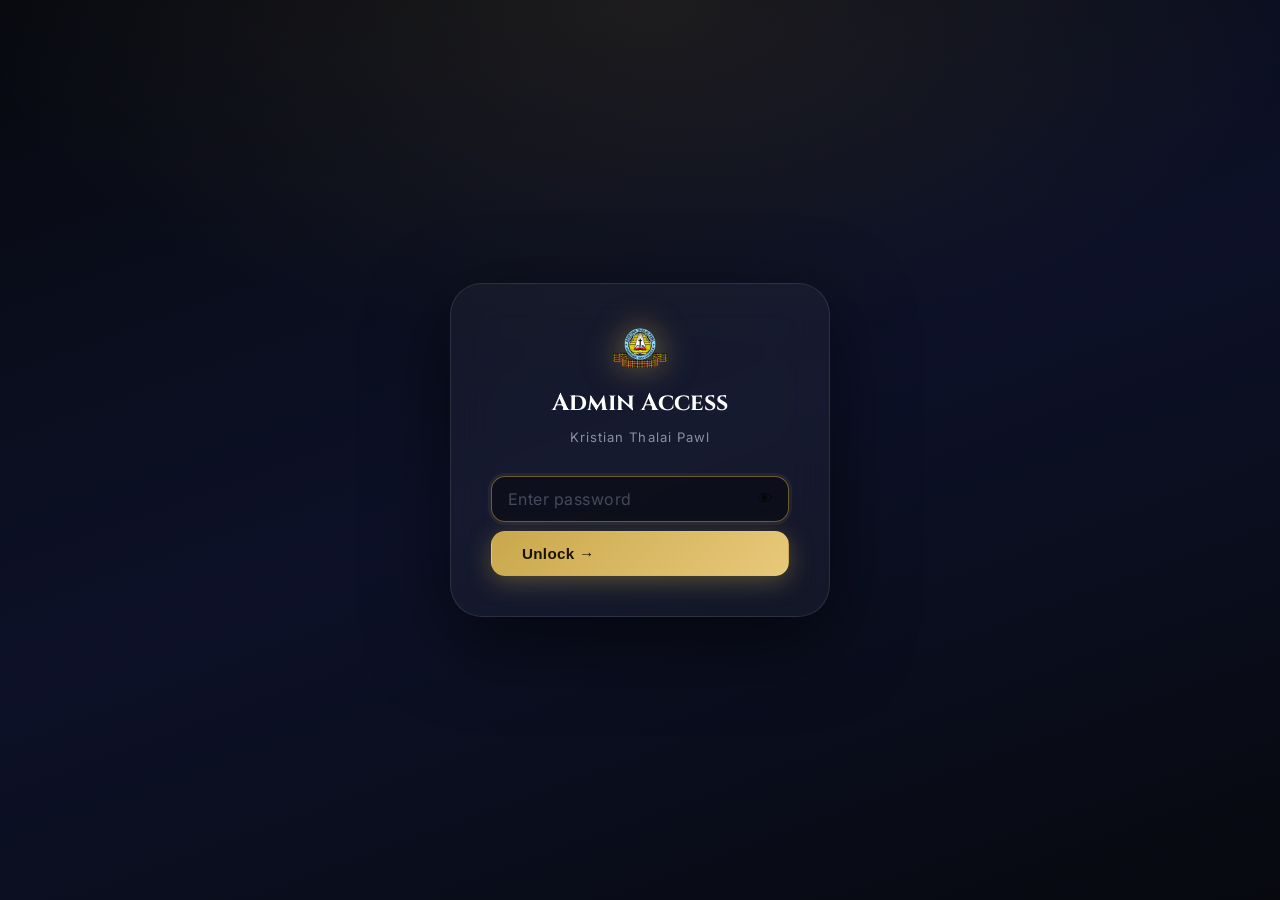
==== commit 3f012daa: "Refactor: separate sections into individual pages and update icon size" ====
--- a/admin.html
+++ b/admin.html
@@ -10,13 +10,14 @@
   <link href="https://fonts.googleapis.com/css2?family=Cinzel:wght@400;600;700&family=Inter:wght@300;400;500;600&display=swap" rel="stylesheet" />
   <link rel="stylesheet" href="style.css" />
   <script src="config.js"></script>
+  <link rel="icon" type="image/png" href="./PinClipart.com_sadi-clipart_495337 (1).png" />
 </head>
 <body class="admin-body" id="adminBody">
 
   <!-- ── PASSWORD GATE ───────────────────────────────────────── -->
   <div class="pw-gate" id="pwGate">
     <div class="pw-card">
-      <div class="pw-cross">✝</div>
+      <div class="pw-cross"><img src="./PinClipart.com_sadi-clipart_495337 (1).png" alt="KTP LOGO"></div>
       <h2 class="pw-title">Admin Access</h2>
       <p class="pw-sub">Kristian Thalai Pawl</p>
       <div class="pw-field-wrap" id="pwFieldWrap">
--- a/style.css
+++ b/style.css
@@ -33,8 +33,8 @@
 
 /* ── TOKENS ─────────────────────────────────────────────────── */
 :root {
-  --c-bg: #0a0c14;
-  --c-bg2: #0f1222;
+  --c-bg: #0F172A;
+  --c-bg2: #1E293B;
   --c-surface: rgba(255, 255, 255, 0.04);
   --c-surface2: rgba(255, 255, 255, 0.08);
   --c-border: rgba(255, 255, 255, 0.10);
@@ -144,6 +144,7 @@
   font-size: 1.4rem;
   color: var(--c-gold);
   text-shadow: 0 0 12px rgba(201, 168, 76, 0.6);
+  flex-shrink: 0;
 }
 
 .nav-cross img {
@@ -251,11 +252,17 @@
 }
 
 .hero-cross-icon {
-  font-size: 5rem;
-  color: var(--c-gold);
-  text-shadow: 0 0 40px rgba(201, 168, 76, 0.8), 0 0 80px rgba(201, 168, 76, 0.4);
   margin-bottom: 0.5rem;
   animation: crossFloat 4s ease-in-out infinite;
+  display: flex;
+  justify-content: center;
+}
+
+.hero-cross-icon img {
+  height: 10rem;
+  width: auto;
+  object-fit: contain;
+  filter: drop-shadow(0 0 20px rgba(201, 168, 76, 0.6));
 }
 
 @keyframes crossFloat {
@@ -529,6 +536,20 @@
   margin-bottom: 1.5rem;
   border-bottom: 1px solid var(--c-border);
   padding-bottom: 1rem;
+  display: flex;
+  align-items: center;
+  justify-content: space-between;
+  gap: 1rem;
+  cursor: pointer;
+  transition: var(--transition);
+}
+
+.album-header:hover {
+  background: rgba(255, 255, 255, 0.02);
+}
+
+.album-header-content {
+  flex: 1;
 }
 
 .album-title {
@@ -536,6 +557,23 @@
   font-size: 1.6rem;
   color: var(--c-white);
   margin-bottom: 0.5rem;
+  display: flex;
+  align-items: center;
+  gap: 0.5rem;
+}
+
+.album-toggle-icon {
+  font-size: 1rem;
+  color: var(--c-gold);
+  transition: transform 0.3s ease;
+}
+
+.album-container.collapsed .album-toggle-icon {
+  transform: rotate(-90deg);
+}
+
+.album-container.collapsed .album-photo-grid {
+  display: none;
 }
 
 .album-meta {
@@ -544,12 +582,29 @@
   display: flex;
   gap: 8px;
   flex-wrap: wrap;
+  padding-left: 1.5rem;
+}
+
+.album-drive-btn {
+  white-space: nowrap;
 }
 
 .album-photo-grid {
   display: grid;
   grid-template-columns: repeat(auto-fill, minmax(200px, 1fr));
   gap: 1rem;
+}
+
+@media (max-width: 768px) {
+  .album-photo-grid {
+    grid-template-columns: repeat(auto-fill, minmax(110px, 1fr));
+    gap: 0.5rem;
+  }
+
+  .album-header {
+    flex-direction: column;
+    align-items: flex-start;
+  }
 }
 
 .album-photo-card {
@@ -573,7 +628,7 @@
 .album-photo-card:hover {
   border-color: rgba(201, 168, 76, 0.4);
   transform: translateY(-4px);
-  box-shadow: 0 8px 24px rgba(0,0,0,0.4);
+  box-shadow: 0 8px 24px rgba(0, 0, 0, 0.4);
 }
 
 .album-photo-card:hover img {
@@ -603,9 +658,17 @@
 }
 
 @keyframes pulse {
-  0% { opacity: 0.6; }
-  50% { opacity: 1; }
-  100% { opacity: 0.6; }
+  0% {
+    opacity: 0.6;
+  }
+
+  50% {
+    opacity: 1;
+  }
+
+  100% {
+    opacity: 0.6;
+  }
 }
 
 /* ── VIDEO CARD ─────────────────────────────────────────────── */
@@ -814,10 +877,16 @@
 }
 
 .footer-cross {
-  font-size: 2rem;
-  color: var(--c-gold);
   margin-bottom: 0.75rem;
-  text-shadow: 0 0 20px rgba(201, 168, 76, 0.5);
+  display: flex;
+  justify-content: center;
+}
+
+.footer-cross img {
+  height: 32px;
+  width: auto;
+  object-fit: contain;
+  filter: drop-shadow(0 0 10px rgba(201, 168, 76, 0.4));
 }
 
 .footer-name {
@@ -1352,8 +1421,8 @@
     padding: 90px 1.25rem 60px;
   }
 
-  .hero-cross-icon {
-    font-size: 2.8rem;
+  .hero-cross-icon img {
+    height: 45px;
   }
 
   .hero-title {
@@ -1518,12 +1587,20 @@
   }
 
   .nav-cross {
-    font-size: 1.15rem;
+    flex-shrink: 0;
+  }
+
+  .nav-cross img {
+    height: 22px;
+  }
+
+  .nav-brand span {
+    white-space: normal;
+    line-height: 1.2;
   }
 
   .nav-admin-btn {
-    padding: 5px 9px;
-    font-size: 0.7rem;
+    display: none;
   }
 
   /* Hero */
@@ -1532,8 +1609,11 @@
   }
 
   .hero-cross-icon {
-    font-size: 2.3rem;
     margin-bottom: 1rem;
+  }
+
+  .hero-cross-icon img {
+    height: 38px;
   }
 
   .hero-title {
@@ -1707,11 +1787,17 @@
 }
 
 .pw-cross {
-  font-size: 2.5rem;
-  color: var(--c-gold);
-  text-shadow: 0 0 30px rgba(201, 168, 76, 0.7);
   margin-bottom: 1rem;
   animation: crossFloat 4s ease-in-out infinite;
+  display: flex;
+  justify-content: center;
+}
+
+.pw-cross img {
+  height: 40px;
+  width: auto;
+  object-fit: contain;
+  filter: drop-shadow(0 0 15px rgba(201, 168, 76, 0.5));
 }
 
 .pw-title {
@@ -1951,10 +2037,16 @@
 }
 
 .site-loader-cross {
-  font-size: 2.5rem;
-  color: var(--c-gold);
-  text-shadow: 0 0 30px rgba(201, 168, 76, 0.7);
   animation: crossFloat 2s ease-in-out infinite;
+  display: flex;
+  justify-content: center;
+}
+
+.site-loader-cross img {
+  height: 40px;
+  width: auto;
+  object-fit: contain;
+  filter: drop-shadow(0 0 15px rgba(201, 168, 76, 0.5));
 }
 
 .site-loader-bar {
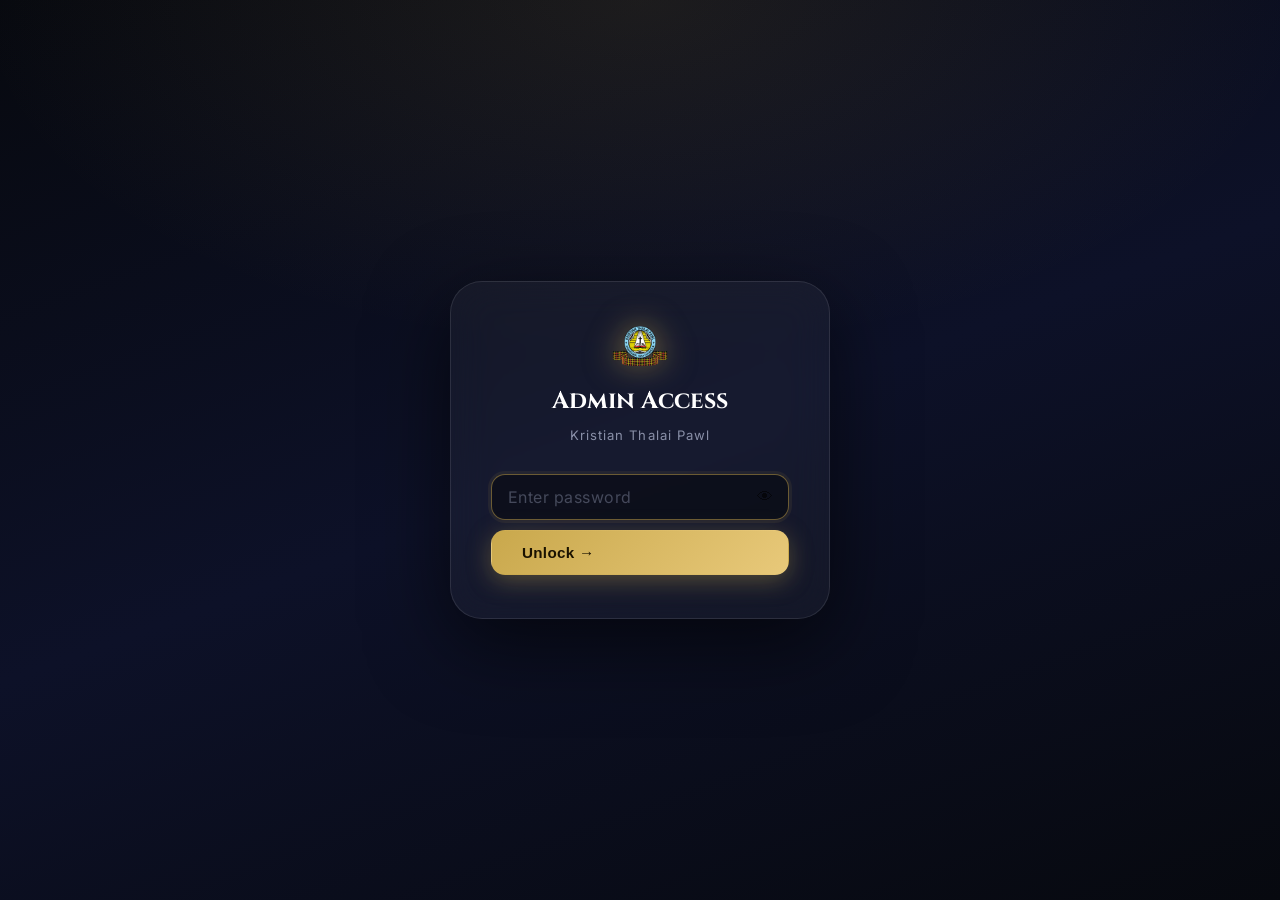
==== commit f4adeb20: "feat: add bulk Google Drive import for documents and lyrics with per-section clear functionality" ====
--- a/admin.html
+++ b/admin.html
@@ -45,7 +45,7 @@
     </div>
     <div style="display:flex;gap:0.75rem;align-items:center;">
       <a href="index.html" class="btn btn-outline btn-sm">← View Site</a>
-      <button class="btn btn-danger btn-sm" id="clearAllBtn" title="Reset all data">🗑 Clear All</button>
+
     </div>
   </header>
 
@@ -68,6 +68,9 @@
       <button class="sidebar-btn" data-panel="documents" id="sb-documents">
         <span class="sidebar-icon">📄</span> Documents
       </button>
+      <button class="sidebar-btn" data-panel="lyrics" id="sb-lyrics">
+        <span class="sidebar-icon">🎵</span> Lyrics
+      </button>
 
       <span class="sidebar-label">System</span>
       <button class="sidebar-btn" data-panel="settings" id="sb-settings">
@@ -98,6 +101,16 @@
             <div class="stat-card-icon">📄</div>
             <div class="stat-card-num" id="d-docs">0</div>
             <div class="stat-card-label">Documents</div>
+          </div>
+          <div class="stat-card" id="dash-stat-lyrics">
+            <div class="stat-card-icon">🎵</div>
+            <div class="stat-card-num" id="d-lyrics">0</div>
+            <div class="stat-card-label">Lyrics</div>
+          </div>
+          <div class="stat-card" id="dash-stat-traffic">
+            <div class="stat-card-icon">📈</div>
+            <div class="stat-card-num" id="d-traffic">0</div>
+            <div class="stat-card-label">Site Traffic</div>
           </div>
         </div>
 
@@ -107,6 +120,7 @@
             <li>Go to <strong style="color:var(--c-text)">Photo Albums</strong> → paste a Google Drive <em>folder</em> share link (e.g., <code>https://drive.google.com/drive/folders/…</code>).</li>
             <li>Go to <strong style="color:var(--c-text)">Videos</strong> → paste any YouTube video URL and it will be embedded automatically.</li>
             <li>Go to <strong style="color:var(--c-text)">Documents</strong> → paste a Google Drive <em>file</em> share link for PDFs/docs.</li>
+            <li>Go to <strong style="color:var(--c-text)">Lyrics</strong> → paste a Google Drive <em>file</em> share link for Lyrics PDFs.</li>
             <li>All data is stored in your browser's local storage.</li>
           </ul>
         </div>
@@ -146,7 +160,10 @@
           <button class="btn btn-primary" id="addPhotoBtn">Add Album</button>
         </div>
 
-        <div class="admin-form-title" style="margin-bottom:1rem;">📋 All Albums (<span id="photo-count">0</span>)</div>
+        <div class="admin-form-title" style="margin-bottom:1rem; display:flex; justify-content:space-between; align-items:center;">
+          <span>📋 All Albums (<span id="photo-count">0</span>)</span>
+          <button class="btn btn-danger btn-sm" id="clearPhotosBtn" style="font-size:0.75rem; padding:0.2rem 0.5rem">🗑 Clear Albums</button>
+        </div>
         <div class="admin-list" id="photosList">
           <div class="admin-empty-list">No albums yet.</div>
         </div>
@@ -186,7 +203,10 @@
           <button class="btn btn-primary" id="addVideoBtn">Add Video</button>
         </div>
 
-        <div class="admin-form-title" style="margin-bottom:1rem;">📋 All Videos (<span id="video-count">0</span>)</div>
+        <div class="admin-form-title" style="margin-bottom:1rem; display:flex; justify-content:space-between; align-items:center;">
+          <span>📋 All Videos (<span id="video-count">0</span>)</span>
+          <button class="btn btn-danger btn-sm" id="clearVideosBtn" style="font-size:0.75rem; padding:0.2rem 0.5rem">🗑 Clear Videos</button>
+        </div>
         <div class="admin-list" id="videosList">
           <div class="admin-empty-list">No videos yet.</div>
         </div>
@@ -234,9 +254,101 @@
           <button class="btn btn-primary" id="addDocBtn">Add Document</button>
         </div>
 
-        <div class="admin-form-title" style="margin-bottom:1rem;">📋 All Documents (<span id="doc-count">0</span>)</div>
+        <div class="admin-form" style="margin-top:1.5rem">
+          <div class="admin-form-title">📁 Bulk Add from Folder</div>
+          
+          <div class="form-group">
+            <label class="form-label" for="doc-bulk-url">Google Drive Folder URL *</label>
+            <input type="url" class="form-control" id="doc-bulk-url" placeholder="https://drive.google.com/drive/folders/..." />
+            <p class="form-hint">Fetches all files in this folder. Requires Google Drive API Key in Settings.</p>
+          </div>
+
+          <div class="form-row">
+            <div class="form-group">
+              <label class="form-label" for="doc-bulk-category">Default Category</label>
+              <select class="form-control" id="doc-bulk-category">
+                <option value="">Select category…</option>
+                <option value="Bulletin">Weekly Bulletin</option>
+                <option value="Sermon Notes">Sermon Notes</option>
+                <option value="Announcement">Announcement</option>
+                <option value="Report">Annual Report</option>
+                <option value="Forms">Forms</option>
+                <option value="Other">Other</option>
+              </select>
+            </div>
+            <div class="form-group">
+              <label class="form-label" for="doc-bulk-date">Date for all</label>
+              <input type="date" class="form-control" id="doc-bulk-date" />
+            </div>
+          </div>
+
+          <button class="btn btn-outline" id="addDocBulkBtn">Bulk Add Documents</button>
+        </div>
+
+        <div class="admin-form-title" style="margin-bottom:1rem; display:flex; justify-content:space-between; align-items:center;">
+          <span>📋 All Documents (<span id="doc-count">0</span>)</span>
+          <button class="btn btn-danger btn-sm" id="clearDocsBtn" style="font-size:0.75rem; padding:0.2rem 0.5rem">🗑 Clear Documents</button>
+        </div>
         <div class="admin-list" id="docsList">
           <div class="admin-empty-list">No documents yet.</div>
+        </div>
+      </section>
+
+      <!-- LYRICS ── -->
+      <section class="admin-panel" id="panel-lyrics">
+        <h1 class="admin-panel-title">Lyrics</h1>
+        <p class="admin-panel-sub">Add Google Drive PDF links for song lyrics.</p>
+
+        <div class="admin-form">
+          <div class="admin-form-title">➕ Add New Lyrics</div>
+
+          <div class="form-group">
+            <label class="form-label" for="lyric-title">Song Title *</label>
+            <input type="text" class="form-control" id="lyric-title" placeholder="e.g., Amazing Grace" />
+          </div>
+
+          <div class="form-group">
+            <label class="form-label" for="lyric-url">Google Drive File URL *</label>
+            <input type="url" class="form-control" id="lyric-url"
+              placeholder="https://drive.google.com/file/d/.../view" />
+            <p class="form-hint">Open Drive file → Share → "Anyone with the link" → copy URL</p>
+          </div>
+
+          <div class="form-row">
+            <div class="form-group">
+              <label class="form-label" for="lyric-date">Date Added</label>
+              <input type="date" class="form-control" id="lyric-date" />
+            </div>
+          </div>
+
+          <button class="btn btn-primary" id="addLyricBtn">Add Lyrics</button>
+        </div>
+
+        <div class="admin-form" style="margin-top:1.5rem">
+          <div class="admin-form-title">📁 Bulk Add from Folder</div>
+          
+          <div class="form-group">
+            <label class="form-label" for="lyric-bulk-url">Google Drive Folder URL *</label>
+            <input type="url" class="form-control" id="lyric-bulk-url" placeholder="https://drive.google.com/drive/folders/..." />
+            <p class="form-hint">Fetches all files in this folder. Requires Google Drive API Key in Settings.</p>
+          </div>
+
+          <div class="form-row">
+            <div class="form-group">
+              <label class="form-label" for="lyric-bulk-date">Date for all</label>
+              <input type="date" class="form-control" id="lyric-bulk-date" />
+            </div>
+          </div>
+
+          <button class="btn btn-outline" id="addLyricBulkBtn">Bulk Add Lyrics</button>
+        </div>
+
+        <div class="admin-form-title" style="margin-bottom:1rem; display:flex; justify-content:space-between; align-items:center;">
+          <span>📋 All Lyrics (<span id="lyric-count">0</span>)</span>
+          <button class="btn btn-danger btn-sm" id="clearLyricsBtn" style="font-size:0.75rem; padding:0.2rem 0.5rem">🗑 Clear Lyrics</button>
+        </div>
+        <div class="admin-list" id="lyricsList">
+          <div class="admin-empty-list">No lyrics yet.</div>
         </div>
       </section>
 
--- a/style.css
+++ b/style.css
@@ -219,9 +219,8 @@
   display: flex;
   flex-direction: column;
   align-items: center;
-  justify-content: center;
   text-align: center;
-  padding: 100px 2rem 60px;
+  padding: 120px 2rem 60px;
   overflow: hidden;
   background:
     radial-gradient(ellipse 80% 60% at 50% 0%, rgba(201, 168, 76, 0.12) 0%, transparent 65%),
@@ -249,6 +248,7 @@
   position: relative;
   z-index: 2;
   max-width: 720px;
+  margin: auto 0;
 }
 
 .hero-cross-icon {
@@ -262,7 +262,7 @@
   height: 10rem;
   width: auto;
   object-fit: contain;
-  filter: drop-shadow(0 0 20px rgba(201, 168, 76, 0.6));
+  filter: drop-shadow(0 0 20px rgba(140, 217, 247, 0.3));
 }
 
 @keyframes crossFloat {
@@ -329,6 +329,7 @@
   align-items: center;
   gap: 8px;
   letter-spacing: 0.02em;
+  margin-bottom: 0.2rem;
 }
 
 .btn-primary {
@@ -572,8 +573,24 @@
   transform: rotate(-90deg);
 }
 
-.album-container.collapsed .album-photo-grid {
+.album-container.collapsed {
+  margin-bottom: 0.5rem;
+}
+
+.album-container.collapsed .album-header {
+  margin-bottom: 0;
+}
+
+.album-container.collapsed .album-photo-grid,
+.album-container.collapsed .album-footer {
   display: none;
+}
+
+.album-footer {
+  margin-top: 1.5rem;
+  text-align: center;
+  padding-top: 1.5rem;
+  border-top: 1px solid var(--c-border);
 }
 
 .album-meta {
@@ -778,20 +795,22 @@
 /* ── DOC GRID ────────────────────────────────────────────────── */
 .doc-grid {
   display: grid;
-  grid-template-columns: repeat(auto-fill, minmax(300px, 1fr));
-  gap: 1.25rem;
+  grid-template-columns: repeat(auto-fill, minmax(240px, 1fr));
+  gap: 1rem;
 }
 
 .doc-card {
   background: var(--c-surface);
   border: 1px solid var(--c-border);
   border-radius: var(--radius-md);
-  padding: 1.2rem 1.4rem;
+  padding: 0.5rem 0.8rem;
   display: flex;
   align-items: center;
   gap: 1rem;
   transition: var(--transition);
-  cursor: default;
+  cursor: pointer;
+  text-decoration: none;
+  color: inherit;
 }
 
 .doc-card:hover {
@@ -801,15 +820,15 @@
 }
 
 .doc-icon {
-  width: 48px;
-  height: 48px;
+  width: 32px;
+  height: 32px;
   border-radius: var(--radius-sm);
   background: linear-gradient(135deg, rgba(239, 68, 68, 0.2), rgba(239, 68, 68, 0.08));
   border: 1px solid rgba(239, 68, 68, 0.25);
   display: flex;
   align-items: center;
   justify-content: center;
-  font-size: 1.4rem;
+  font-size: 1rem;
   flex-shrink: 0;
 }
 
@@ -820,16 +839,18 @@
 
 .doc-title {
   font-weight: 600;
-  font-size: 0.92rem;
+  font-size: 0.88rem;
   color: var(--c-text);
-  white-space: nowrap;
+  display: -webkit-box;
+  -webkit-line-clamp: 2;
+  -webkit-box-orient: vertical;
   overflow: hidden;
-  text-overflow: ellipsis;
-  margin-bottom: 3px;
+  margin-bottom: 2px;
+  line-height: 1.3;
 }
 
 .doc-meta {
-  font-size: 0.76rem;
+  font-size: 0.72rem;
   color: var(--c-text-sub);
 }
 
@@ -891,14 +912,61 @@
 
 .footer-name {
   font-family: 'Cinzel', serif;
-  font-size: 1rem;
+  font-size: 1.1rem;
+  color: var(--c-white);
+  margin-bottom: 0.5rem;
+  line-height: 1.3;
+  letter-spacing: 0.02em;
+}
+
+.footer-name span {
   color: var(--c-gold);
-  margin-bottom: 0.4rem;
+  font-size: 0.85rem;
+  font-weight: 600;
 }
 
 .footer-copy {
   font-size: 0.82rem;
   color: var(--c-text-sub);
+}
+
+.footer-follow {
+  margin-bottom: 1.5rem;
+  margin-top: 1rem;
+}
+
+.footer-follow-text {
+  font-family: 'Inter', sans-serif;
+  font-size: 0.9rem;
+  color: var(--c-text);
+  font-weight: 500;
+  margin-bottom: 0.75rem;
+}
+
+.footer-socials {
+  display: flex;
+  justify-content: center;
+  gap: 1rem;
+}
+
+.social-icon {
+  display: flex;
+  align-items: center;
+  justify-content: center;
+  width: 40px;
+  height: 40px;
+  border-radius: 50%;
+  border: 1px solid rgba(201, 168, 76, 0.3);
+  color: var(--c-gold);
+  transition: var(--transition);
+  background: rgba(201, 168, 76, 0.05);
+}
+
+.social-icon:hover {
+  background: var(--c-gold);
+  color: var(--c-bg);
+  transform: translateY(-3px);
+  box-shadow: 0 4px 12px rgba(201, 168, 76, 0.4);
 }
 
 /* ── BACK TO TOP ─────────────────────────────────────────── */
@@ -986,6 +1054,45 @@
   width: 100%;
   max-width: 900px;
   max-height: 90vh;
+  display: flex;
+  justify-content: center;
+  align-items: center;
+}
+
+.lightbox-img {
+  max-width: 100%;
+  max-height: 90vh;
+  object-fit: contain;
+  border-radius: var(--radius-md);
+  box-shadow: 0 8px 32px rgba(0, 0, 0, 0.5);
+}
+
+.lightbox-download {
+  position: absolute;
+  top: 1.5rem;
+  right: 5.5rem;
+  background: rgba(255, 255, 255, 0.1);
+  border: 1px solid var(--c-border);
+  color: var(--c-text);
+  width: 44px;
+  height: 44px;
+  border-radius: 50%;
+  cursor: pointer;
+  display: flex;
+  align-items: center;
+  justify-content: center;
+  transition: var(--transition);
+  z-index: 10000;
+}
+
+.lightbox-download:hover {
+  background: rgba(255, 255, 255, 0.2);
+  color: var(--c-white);
+}
+
+.lightbox-download svg {
+  width: 20px;
+  height: 20px;
 }
 
 .lightbox-body iframe {
@@ -1422,7 +1529,7 @@
   }
 
   .hero-cross-icon img {
-    height: 45px;
+    height: 7rem;
   }
 
   .hero-title {
@@ -1430,7 +1537,7 @@
   }
 
   .hero-sub {
-    font-size: 0.95rem;
+    font-size: 0.7rem;
   }
 
   .hero-actions {
@@ -1494,7 +1601,7 @@
 
   /* Doc card tighter */
   .doc-card {
-    padding: 1rem 1rem;
+    padding: 0.5rem 0.6rem;
   }
 
   /* Back to top smaller */
@@ -1582,7 +1689,7 @@
   }
 
   .nav-brand span {
-    font-size: 0.55rem;
+    font-size: 0.65rem;
     white-space: nowrap;
   }
 
@@ -1600,7 +1707,18 @@
   }
 
   .nav-admin-btn {
-    display: none;
+    font-size: 0;
+    padding: 6px;
+    display: flex;
+    align-items: center;
+    justify-content: center;
+    color: transparent;
+  }
+
+  .nav-admin-btn::before {
+    content: "⚙";
+    font-size: 1rem;
+    color: var(--c-gold);
   }
 
   /* Hero */
@@ -1613,7 +1731,7 @@
   }
 
   .hero-cross-icon img {
-    height: 38px;
+    height: 5.5rem;
   }
 
   .hero-title {
@@ -1626,7 +1744,7 @@
   }
 
   .hero-sub {
-    font-size: 0.88rem;
+    font-size: 0.8rem;
     margin-bottom: 2rem;
   }
 
@@ -1661,7 +1779,7 @@
 
   /* Section header */
   .section {
-    padding: 50px 0.9rem;
+    padding: 90px 0.9rem 50px;
   }
 
   .section-alt {
@@ -1687,12 +1805,35 @@
     font-size: 0.92rem;
   }
 
+  .video-card {
+    display: flex;
+    flex-direction: row;
+    align-items: flex-start;
+  }
+
+  .video-thumb-wrap {
+    width: 130px;
+    flex-shrink: 0;
+  }
+
   .video-card-body {
-    padding: 0.85rem 1rem 1rem;
+    padding: 0.75rem;
+    flex: 1;
+    display: flex;
+    flex-direction: column;
+    justify-content: center;
   }
 
   .video-card-title {
-    font-size: 0.92rem;
+    font-size: 0.85rem;
+    margin-bottom: 0.25rem;
+  }
+
+  .video-card-meta {
+    flex-direction: column;
+    align-items: flex-start;
+    gap: 2px;
+    font-size: 0.7rem;
   }
 
   /* Doc card — stack icon & text */
